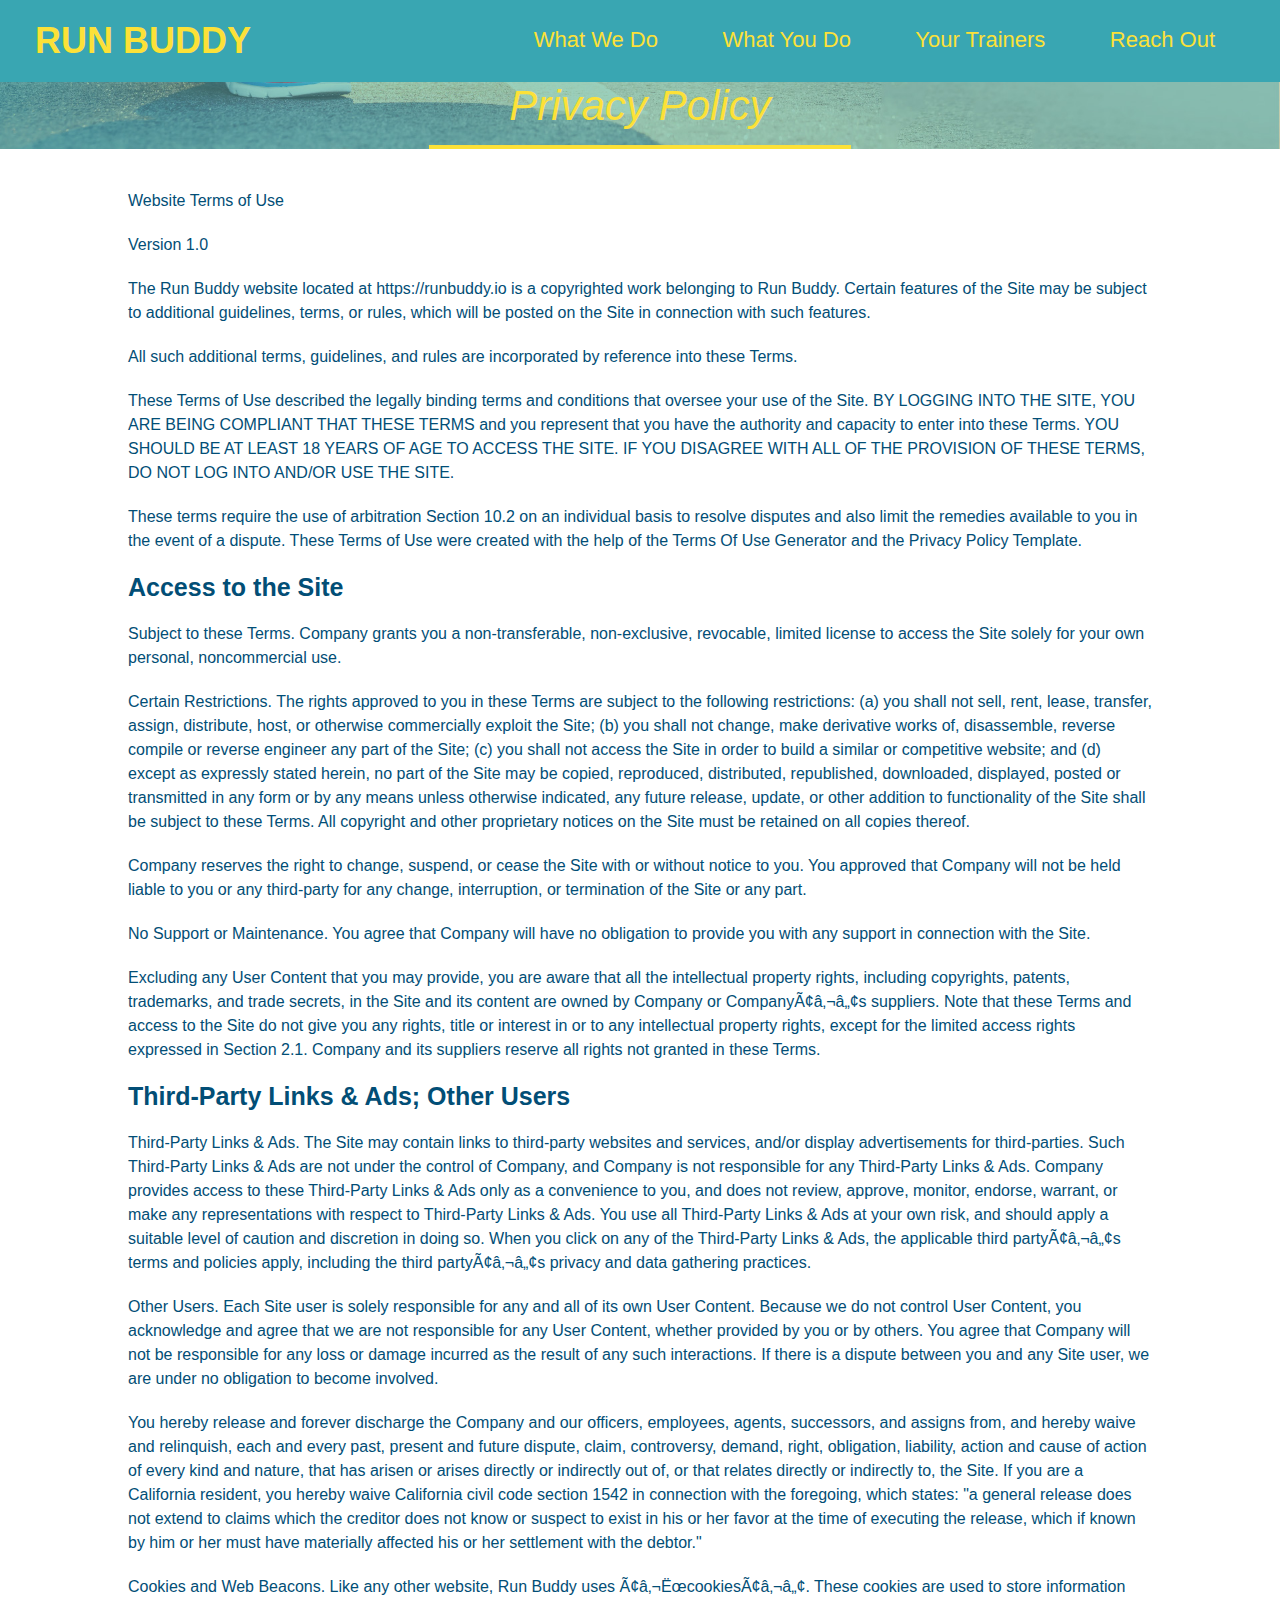
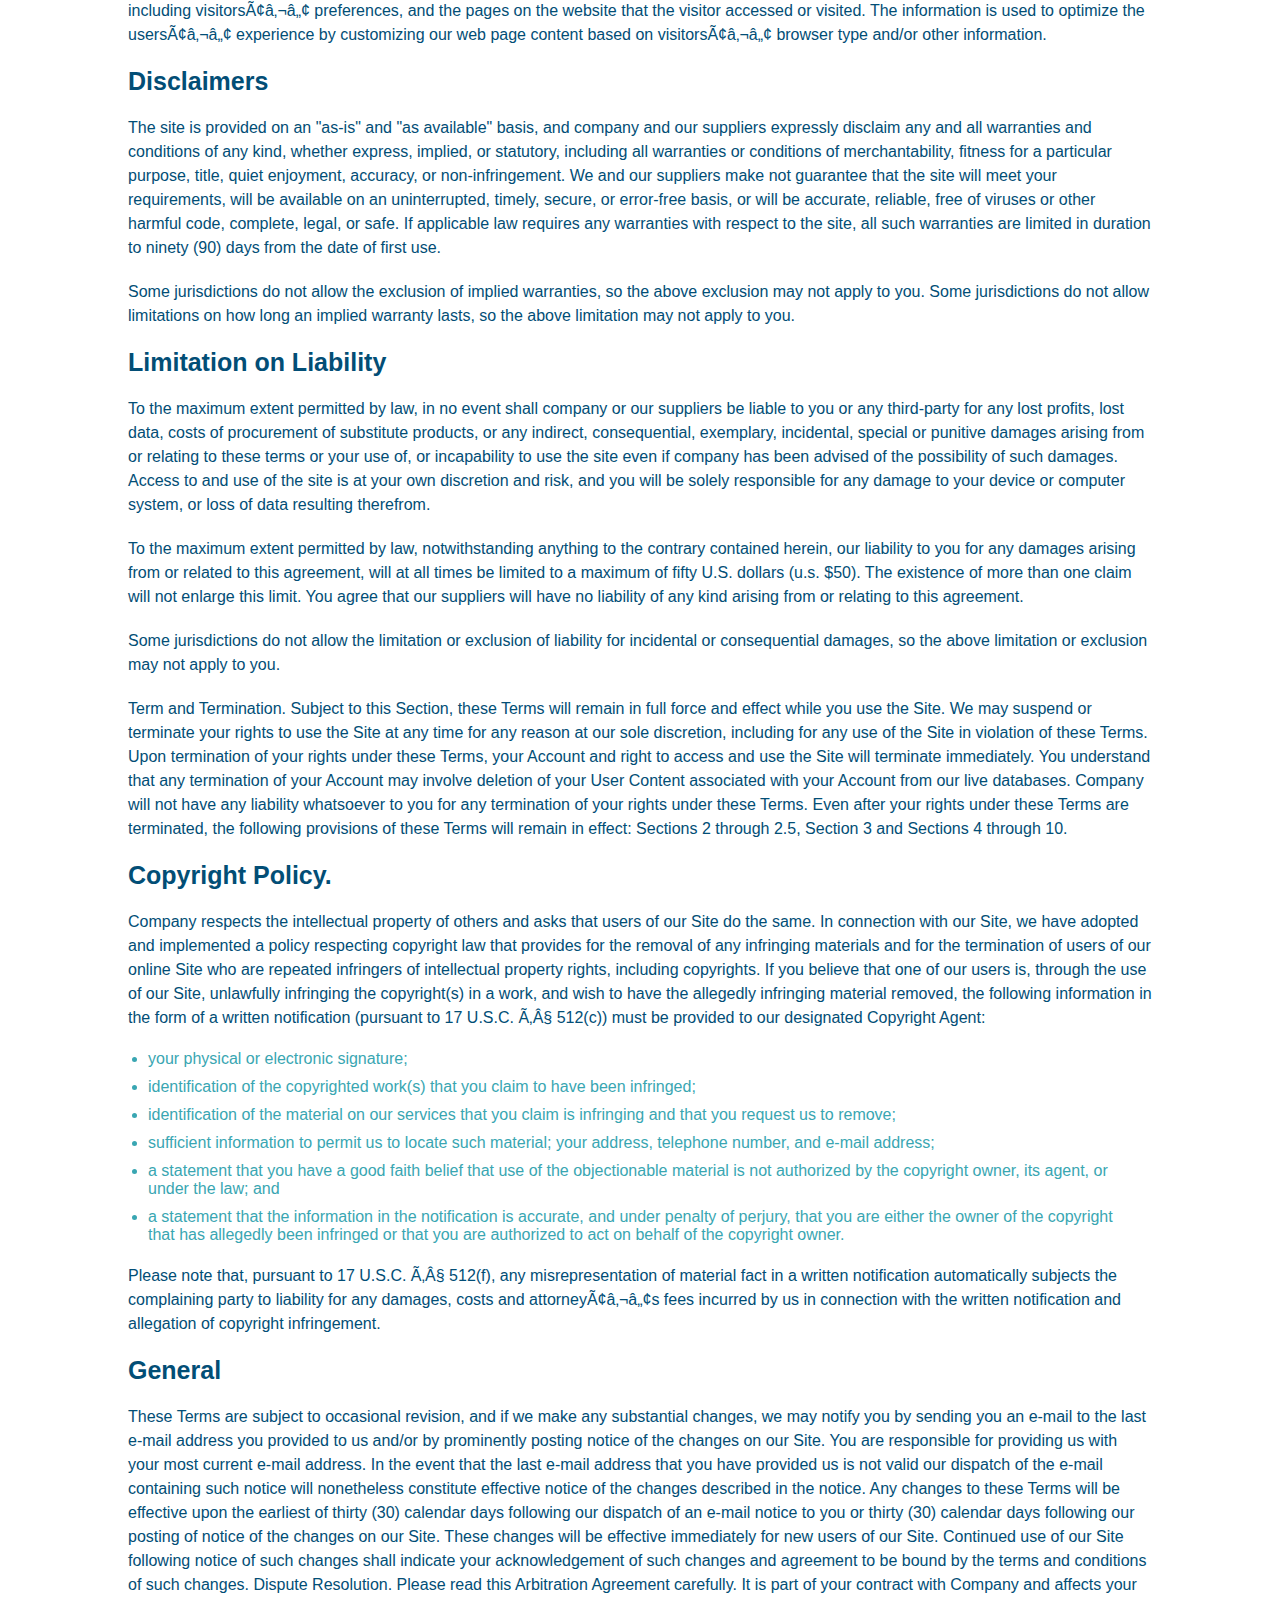
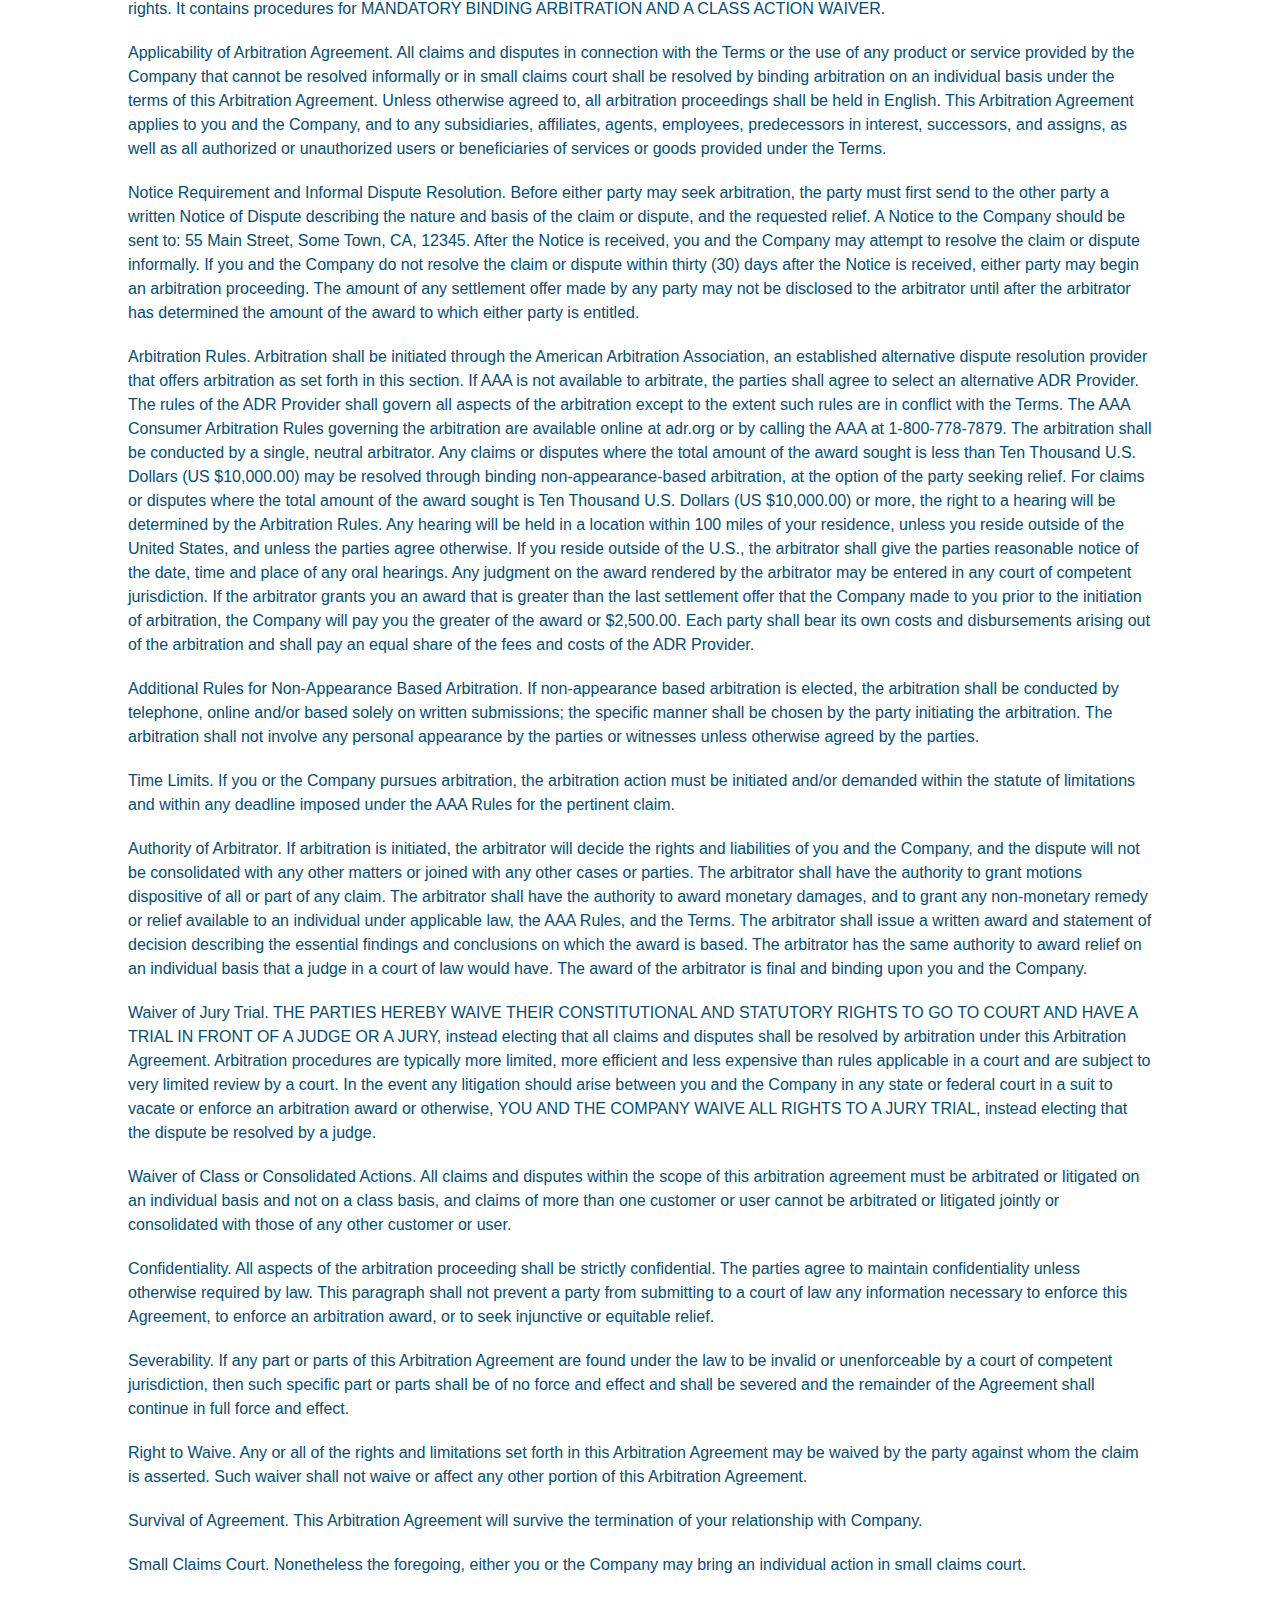
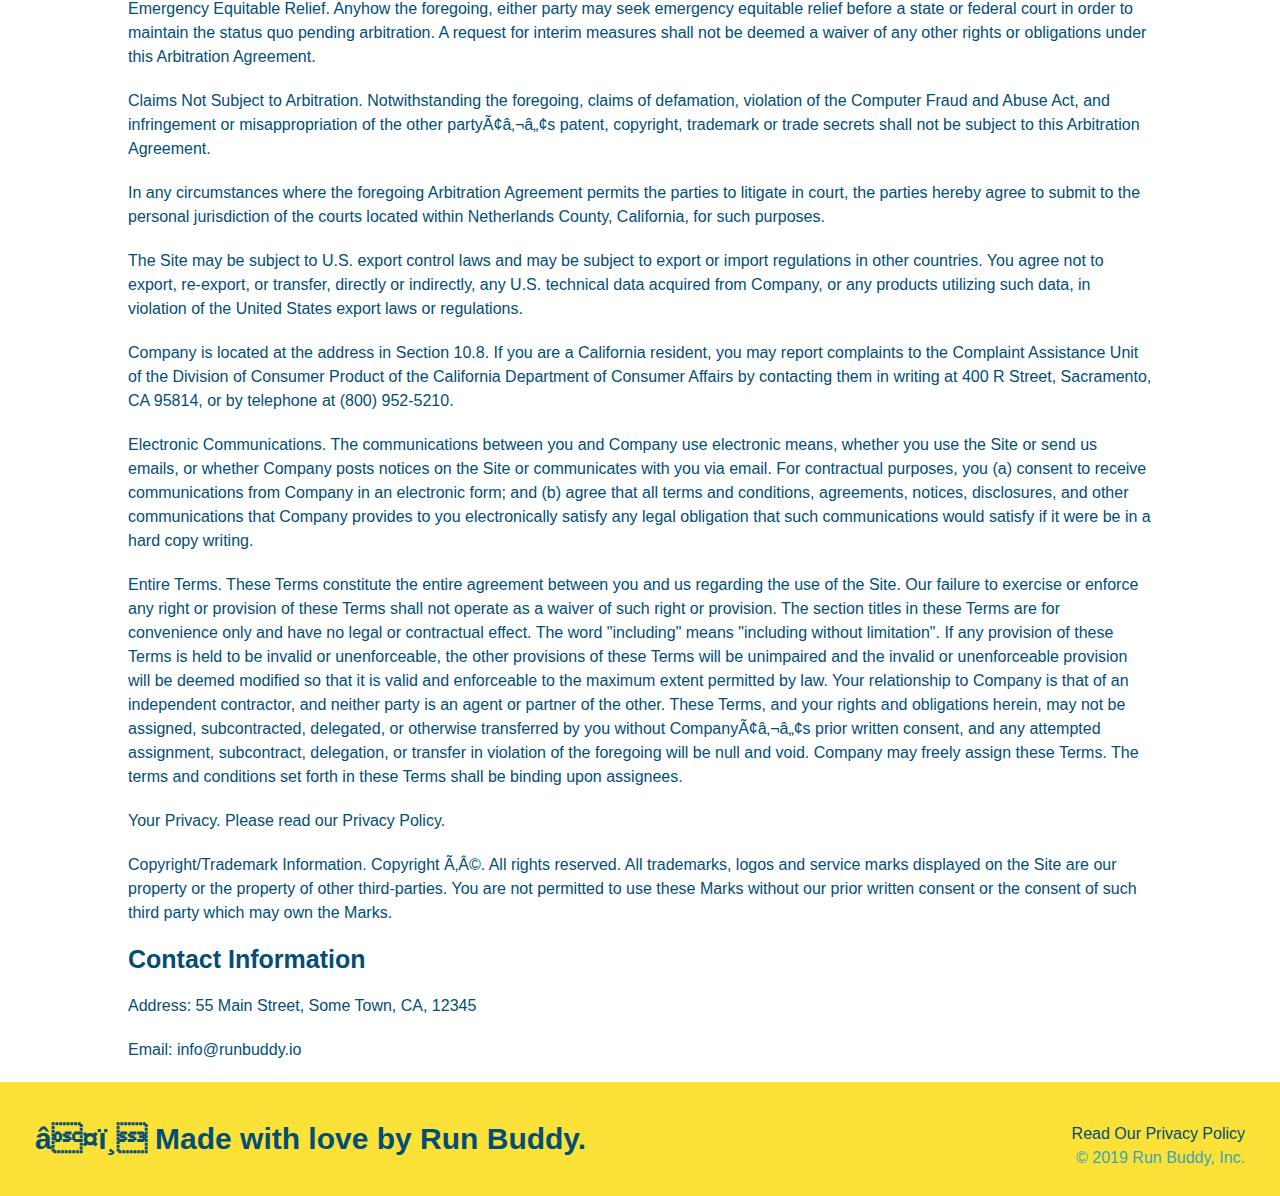
==== privacy-policy.html @ ea81e9bf "privacy policy" ====
<!DOCTYPE html>
<html lang="en">
    <head>
        <meta charset=""UTF-8" />
        <title>Privacy Policy - Run Buddy</title>
        <link rel="stylesheet" href="./assets/css/style.css" />
        <link rel="stylesheet" href="./assets/css/secondary-styles.css" />
    </head>
    
    <body>
        <header>
            <h1>
                <a href="/">RUN BUDDY</a>
            </h1>
            <nav>
                <!--Unordered list element-->
                <ul>
                    <!--List item element-->
                    <li>
                        <!--Anchor element-->
                        <a href="./index.html#what-we-do">What We Do</a>
                    </li>
                    <li>
                        <a href="./index.html#what-you-do">What You Do</a>
                    </li>
                    <li>
                        <a href="./index.html#your-trainers">Your Trainers</a>
                    </li>
                    <li>
                        <a href="./index.html#reach-out">Reach Out</a>
                    </li>
                </ul>
            </nav>
        </header>

        <section class="hero">
            <h2 class="page-title">
                Privacy Policy
            </h2>
        </section>

        <article class="secondary-content">
            
      <p>
        Website Terms of Use
      </p>

      <p>
        Version 1.0
      </p>

      <p>
        The Run Buddy website located at https://runbuddy.io is a copyrighted work belonging to Run Buddy. Certain
        features of the Site may be subject to additional guidelines, terms, or rules, which will be posted on the Site
        in connection with such features.
      </p>

      <p>
        All such additional terms, guidelines, and rules are incorporated by reference into these Terms.
      </p>

      <p>
        These Terms of Use described the legally binding terms and conditions that oversee your use of the Site. BY
        LOGGING INTO THE SITE, YOU ARE BEING COMPLIANT THAT THESE TERMS and you represent that you have the authority
        and capacity to enter into these Terms. YOU SHOULD BE AT LEAST 18 YEARS OF AGE TO ACCESS THE SITE. IF YOU
        DISAGREE WITH ALL OF THE PROVISION OF THESE TERMS, DO NOT LOG INTO AND/OR USE THE SITE.
      </p>

      <p>
        These terms require the use of arbitration Section 10.2 on an individual basis to resolve disputes and also
        limit the remedies available to you in the event of a dispute. These Terms of Use were created with the help of
        the Terms Of Use Generator and the Privacy Policy Template.
      </p>

      <h3>
        Access to the Site
      </h3>

      <p>
        Subject to these Terms. Company grants you a non-transferable, non-exclusive, revocable, limited license to
        access the Site solely for your own personal, noncommercial use.
      </p>

      <p>
        Certain Restrictions. The rights approved to you in these Terms are subject to the following restrictions: (a)
        you shall not sell, rent, lease, transfer, assign, distribute, host, or otherwise commercially exploit the Site;
        (b) you shall not change, make derivative works of, disassemble, reverse compile or reverse engineer any part of
        the Site; (c) you shall not access the Site in order to build a similar or competitive website; and (d) except
        as expressly stated herein, no part of the Site may be copied, reproduced, distributed, republished, downloaded,
        displayed, posted or transmitted in any form or by any means unless otherwise indicated, any future release,
        update, or other addition to functionality of the Site shall be subject to these Terms. All copyright and other
        proprietary notices on the Site must be retained on all copies thereof.
      </p>

      <p>
        Company reserves the right to change, suspend, or cease the Site with or without notice to you. You approved
        that Company will not be held liable to you or any third-party for any change, interruption, or termination of
        the Site or any part.
      </p>

      <p>
        No Support or Maintenance. You agree that Company will have no obligation to provide you with any support in
        connection with the Site.
      </p>

      <p>
        Excluding any User Content that you may provide, you are aware that all the intellectual property rights,
        including copyrights, patents, trademarks, and trade secrets, in the Site and its content are owned by Company
        or Companyâ€™s suppliers. Note that these Terms and access to the Site do not give you any rights, title or
        interest in or to any intellectual property rights, except for the limited access rights expressed in Section
        2.1. Company and its suppliers reserve all rights not granted in these Terms.
      </p>

      <h3>
        Third-Party Links & Ads; Other Users
      </h3>

      <p>
        Third-Party Links & Ads. The Site may contain links to third-party websites and services, and/or display
        advertisements for third-parties. Such Third-Party Links & Ads are not under the control of Company, and Company
        is not responsible for any Third-Party Links & Ads. Company provides access to these Third-Party Links & Ads
        only as a convenience to you, and does not review, approve, monitor, endorse, warrant, or make any
        representations with respect to Third-Party Links & Ads. You use all Third-Party Links & Ads at your own risk,
        and should apply a suitable level of caution and discretion in doing so. When you click on any of the
        Third-Party Links & Ads, the applicable third partyâ€™s terms and policies apply, including the third partyâ€™s
        privacy and data gathering practices.
      </p>

      <p>
        Other Users. Each Site user is solely responsible for any and all of its own User Content. Because we do not
        control User Content, you acknowledge and agree that we are not responsible for any User Content, whether
        provided by you or by others. You agree that Company will not be responsible for any loss or damage incurred as
        the result of any such interactions. If there is a dispute between you and any Site user, we are under no
        obligation to become involved.
      </p>

      <p>
        You hereby release and forever discharge the Company and our officers, employees, agents, successors, and
        assigns from, and hereby waive and relinquish, each and every past, present and future dispute, claim,
        controversy, demand, right, obligation, liability, action and cause of action of every kind and nature, that has
        arisen or arises directly or indirectly out of, or that relates directly or indirectly to, the Site. If you are
        a California resident, you hereby waive California civil code section 1542 in connection with the foregoing,
        which states: "a general release does not extend to claims which the creditor does not know or suspect to exist
        in his or her favor at the time of executing the release, which if known by him or her must have materially
        affected his or her settlement with the debtor."
      </p>

      <p>
        Cookies and Web Beacons. Like any other website, Run Buddy uses â€˜cookiesâ€™. These cookies are used to store
        information including visitorsâ€™ preferences, and the pages on the website that the visitor accessed or visited.
        The information is used to optimize the usersâ€™ experience by customizing our web page content based on visitorsâ€™
        browser type and/or other information.
      </p>

      <h3>
        Disclaimers
      </h3>

      <p>
        The site is provided on an "as-is" and "as available" basis, and company and our suppliers expressly disclaim
        any and all warranties and conditions of any kind, whether express, implied, or statutory, including all
        warranties or conditions of merchantability, fitness for a particular purpose, title, quiet enjoyment, accuracy,
        or non-infringement. We and our suppliers make not guarantee that the site will meet your requirements, will be
        available on an uninterrupted, timely, secure, or error-free basis, or will be accurate, reliable, free of
        viruses or other harmful code, complete, legal, or safe. If applicable law requires any warranties with respect
        to the site, all such warranties are limited in duration to ninety (90) days from the date of first use.
      </p>

      <p>
        Some jurisdictions do not allow the exclusion of implied warranties, so the above exclusion may not apply to
        you. Some jurisdictions do not allow limitations on how long an implied warranty lasts, so the above limitation
        may not apply to you.
      </p>

      <h3>
        Limitation on Liability
      </h3>

      <p>
        To the maximum extent permitted by law, in no event shall company or our suppliers be liable to you or any
        third-party for any lost profits, lost data, costs of procurement of substitute products, or any indirect,
        consequential, exemplary, incidental, special or punitive damages arising from or relating to these terms or
        your use of, or incapability to use the site even if company has been advised of the possibility of such
        damages. Access to and use of the site is at your own discretion and risk, and you will be solely responsible
        for any damage to your device or computer system, or loss of data resulting therefrom.
      </p>

      <p>
        To the maximum extent permitted by law, notwithstanding anything to the contrary contained herein, our liability
        to you for any damages arising from or related to this agreement, will at all times be limited to a maximum of
        fifty U.S. dollars (u.s. $50). The existence of more than one claim will not enlarge this limit. You agree that
        our suppliers will have no liability of any kind arising from or relating to this agreement.
      </p>

      <p>
        Some jurisdictions do not allow the limitation or exclusion of liability for incidental or consequential
        damages, so the above limitation or exclusion may not apply to you.
      </p>

      <p>
        Term and Termination. Subject to this Section, these Terms will remain in full force and effect while you use
        the Site. We may suspend or terminate your rights to use the Site at any time for any reason at our sole
        discretion, including for any use of the Site in violation of these Terms. Upon termination of your rights under
        these Terms, your Account and right to access and use the Site will terminate immediately. You understand that
        any termination of your Account may involve deletion of your User Content associated with your Account from our
        live databases. Company will not have any liability whatsoever to you for any termination of your rights under
        these Terms. Even after your rights under these Terms are terminated, the following provisions of these Terms
        will remain in effect: Sections 2 through 2.5, Section 3 and Sections 4 through 10.
      </p>

      <h3>
        Copyright Policy.
      </h3>

      <p>
        Company respects the intellectual property of others and asks that users of our Site do the same. In connection
        with our Site, we have adopted and implemented a policy respecting copyright law that provides for the removal
        of any infringing materials and for the termination of users of our online Site who are repeated infringers of
        intellectual property rights, including copyrights. If you believe that one of our users is, through the use of
        our Site, unlawfully infringing the copyright(s) in a work, and wish to have the allegedly infringing material
        removed, the following information in the form of a written notification (pursuant to 17 U.S.C. Â§ 512(c)) must
        be provided to our designated Copyright Agent:
      </p>

      <ul>
        <li>
          your physical or electronic signature;
        </li>
        <li>
          identification of the copyrighted work(s) that you claim to have been infringed;
        </li>
        <li>
          identification of the material on our services that you claim is infringing and that you request us to remove;
        </li>
        <li>
          sufficient information to permit us to locate such material; your address, telephone number, and e-mail
          address;
        </li>
        <li>
          a statement that you have a good faith belief that use of the objectionable material is not authorized by the
          copyright owner, its agent, or under the law; and
        </li>
        <li>
          a statement that the information in the notification is accurate, and under penalty of perjury, that you are
          either the owner of the copyright that has allegedly been infringed or that you are authorized to act on
          behalf of the copyright owner.
        </li>
      </ul>

      <p>
        Please note that, pursuant to 17 U.S.C. Â§ 512(f), any misrepresentation of material fact in a written
        notification automatically subjects the complaining party to liability for any damages, costs and attorneyâ€™s
        fees incurred by us in connection with the written notification and allegation of copyright infringement.
      </p>

      <h3>
        General
      </h3>

      <p>
        These Terms are subject to occasional revision, and if we make any substantial changes, we may notify you by
        sending you an e-mail to the last e-mail address you provided to us and/or by prominently posting notice of the
        changes on our Site. You are responsible for providing us with your most current e-mail address. In the event
        that the last e-mail address that you have provided us is not valid our dispatch of the e-mail containing such
        notice will nonetheless constitute effective notice of the changes described in the notice. Any changes to these
        Terms will be effective upon the earliest of thirty (30) calendar days following our dispatch of an e-mail
        notice to you or thirty (30) calendar days following our posting of notice of the changes on our Site. These
        changes will be effective immediately for new users of our Site. Continued use of our Site following notice of
        such changes shall indicate your acknowledgement of such changes and agreement to be bound by the terms and
        conditions of such changes. Dispute Resolution. Please read this Arbitration Agreement carefully. It is part of
        your contract with Company and affects your rights. It contains procedures for MANDATORY BINDING ARBITRATION AND
        A CLASS ACTION WAIVER.
      </p>

      <p>
        Applicability of Arbitration Agreement. All claims and disputes in connection with the Terms or the use of any
        product or service provided by the Company that cannot be resolved informally or in small claims court shall be
        resolved by binding arbitration on an individual basis under the terms of this Arbitration Agreement. Unless
        otherwise agreed to, all arbitration proceedings shall be held in English. This Arbitration Agreement applies to
        you and the Company, and to any subsidiaries, affiliates, agents, employees, predecessors in interest,
        successors, and assigns, as well as all authorized or unauthorized users or beneficiaries of services or goods
        provided under the Terms.
      </p>

      <p>
        Notice Requirement and Informal Dispute Resolution. Before either party may seek arbitration, the party must
        first send to the other party a written Notice of Dispute describing the nature and basis of the claim or
        dispute, and the requested relief. A Notice to the Company should be sent to: 55 Main Street, Some Town, CA,
        12345. After the Notice is received, you and the Company may attempt to resolve the claim or dispute informally.
        If you and the Company do not resolve the claim or dispute within thirty (30) days after the Notice is received,
        either party may begin an arbitration proceeding. The amount of any settlement offer made by any party may not
        be disclosed to the arbitrator until after the arbitrator has determined the amount of the award to which either
        party is entitled.
      </p>

      <p>
        Arbitration Rules. Arbitration shall be initiated through the American Arbitration Association, an established
        alternative dispute resolution provider that offers arbitration as set forth in this section. If AAA is not
        available to arbitrate, the parties shall agree to select an alternative ADR Provider. The rules of the ADR
        Provider shall govern all aspects of the arbitration except to the extent such rules are in conflict with the
        Terms. The AAA Consumer Arbitration Rules governing the arbitration are available online at adr.org or by
        calling the AAA at 1-800-778-7879. The arbitration shall be conducted by a single, neutral arbitrator. Any
        claims or disputes where the total amount of the award sought is less than Ten Thousand U.S. Dollars (US
        $10,000.00) may be resolved through binding non-appearance-based arbitration, at the option of the party seeking
        relief. For claims or disputes where the total amount of the award sought is Ten Thousand U.S. Dollars (US
        $10,000.00) or more, the right to a hearing will be determined by the Arbitration Rules. Any hearing will be
        held in a location within 100 miles of your residence, unless you reside outside of the United States, and
        unless the parties agree otherwise. If you reside outside of the U.S., the arbitrator shall give the parties
        reasonable notice of the date, time and place of any oral hearings. Any judgment on the award rendered by the
        arbitrator may be entered in any court of competent jurisdiction. If the arbitrator grants you an award that is
        greater than the last settlement offer that the Company made to you prior to the initiation of arbitration, the
        Company will pay you the greater of the award or $2,500.00. Each party shall bear its own costs and
        disbursements arising out of the arbitration and shall pay an equal share of the fees and costs of the ADR
        Provider.
      </p>

      <p>
        Additional Rules for Non-Appearance Based Arbitration. If non-appearance based arbitration is elected, the
        arbitration shall be conducted by telephone, online and/or based solely on written submissions; the specific
        manner shall be chosen by the party initiating the arbitration. The arbitration shall not involve any personal
        appearance by the parties or witnesses unless otherwise agreed by the parties.
      </p>

      <p>
        Time Limits. If you or the Company pursues arbitration, the arbitration action must be initiated and/or demanded
        within the statute of limitations and within any deadline imposed under the AAA Rules for the pertinent claim.
      </p>

      <p>
        Authority of Arbitrator. If arbitration is initiated, the arbitrator will decide the rights and liabilities of
        you and the Company, and the dispute will not be consolidated with any other matters or joined with any other
        cases or parties. The arbitrator shall have the authority to grant motions dispositive of all or part of any
        claim. The arbitrator shall have the authority to award monetary damages, and to grant any non-monetary remedy
        or relief available to an individual under applicable law, the AAA Rules, and the Terms. The arbitrator shall
        issue a written award and statement of decision describing the essential findings and conclusions on which the
        award is based. The arbitrator has the same authority to award relief on an individual basis that a judge in a
        court of law would have. The award of the arbitrator is final and binding upon you and the Company.
      </p>

      <p>
        Waiver of Jury Trial. THE PARTIES HEREBY WAIVE THEIR CONSTITUTIONAL AND STATUTORY RIGHTS TO GO TO COURT AND HAVE
        A TRIAL IN FRONT OF A JUDGE OR A JURY, instead electing that all claims and disputes shall be resolved by
        arbitration under this Arbitration Agreement. Arbitration procedures are typically more limited, more efficient
        and less expensive than rules applicable in a court and are subject to very limited review by a court. In the
        event any litigation should arise between you and the Company in any state or federal court in a suit to vacate
        or enforce an arbitration award or otherwise, YOU AND THE COMPANY WAIVE ALL RIGHTS TO A JURY TRIAL, instead
        electing that the dispute be resolved by a judge.
      </p>

      <p>
        Waiver of Class or Consolidated Actions. All claims and disputes within the scope of this arbitration agreement
        must be arbitrated or litigated on an individual basis and not on a class basis, and claims of more than one
        customer or user cannot be arbitrated or litigated jointly or consolidated with those of any other customer or
        user.
      </p>

      <p>
        Confidentiality. All aspects of the arbitration proceeding shall be strictly confidential. The parties agree to
        maintain confidentiality unless otherwise required by law. This paragraph shall not prevent a party from
        submitting to a court of law any information necessary to enforce this Agreement, to enforce an arbitration
        award, or to seek injunctive or equitable relief.
      </p>

      <p>
        Severability. If any part or parts of this Arbitration Agreement are found under the law to be invalid or
        unenforceable by a court of competent jurisdiction, then such specific part or parts shall be of no force and
        effect and shall be severed and the remainder of the Agreement shall continue in full force and effect.
      </p>

      <p>
        Right to Waive. Any or all of the rights and limitations set forth in this Arbitration Agreement may be waived
        by the party against whom the claim is asserted. Such waiver shall not waive or affect any other portion of this
        Arbitration Agreement.
      </p>

      <p>
        Survival of Agreement. This Arbitration Agreement will survive the termination of your relationship with
        Company.
      </p>

      <p>
        Small Claims Court. Nonetheless the foregoing, either you or the Company may bring an individual action in small
        claims court.
      </p>

      <p>
        Emergency Equitable Relief. Anyhow the foregoing, either party may seek emergency equitable relief before a
        state or federal court in order to maintain the status quo pending arbitration. A request for interim measures
        shall not be deemed a waiver of any other rights or obligations under this Arbitration Agreement.
      </p>

      <p>
        Claims Not Subject to Arbitration. Notwithstanding the foregoing, claims of defamation, violation of the
        Computer Fraud and Abuse Act, and infringement or misappropriation of the other partyâ€™s patent, copyright,
        trademark or trade secrets shall not be subject to this Arbitration Agreement.
      </p>

      <p>
        In any circumstances where the foregoing Arbitration Agreement permits the parties to litigate in court, the
        parties hereby agree to submit to the personal jurisdiction of the courts located within Netherlands County,
        California, for such purposes.
      </p>

      <p>
        The Site may be subject to U.S. export control laws and may be subject to export or import regulations in other
        countries. You agree not to export, re-export, or transfer, directly or indirectly, any U.S. technical data
        acquired from Company, or any products utilizing such data, in violation of the United States export laws or
        regulations.
      </p>

      <p>
        Company is located at the address in Section 10.8. If you are a California resident, you may report complaints
        to the Complaint Assistance Unit of the Division of Consumer Product of the California Department of Consumer
        Affairs by contacting them in writing at 400 R Street, Sacramento, CA 95814, or by telephone at (800) 952-5210.
      </p>

      <p>
        Electronic Communications. The communications between you and Company use electronic means, whether you use the
        Site or send us emails, or whether Company posts notices on the Site or communicates with you via email. For
        contractual purposes, you (a) consent to receive communications from Company in an electronic form; and (b)
        agree that all terms and conditions, agreements, notices, disclosures, and other communications that Company
        provides to you electronically satisfy any legal obligation that such communications would satisfy if it were be
        in a hard copy writing.
      </p>

      <p>
        Entire Terms. These Terms constitute the entire agreement between you and us regarding the use of the Site. Our
        failure to exercise or enforce any right or provision of these Terms shall not operate as a waiver of such right
        or provision. The section titles in these Terms are for convenience only and have no legal or contractual
        effect. The word "including" means "including without limitation". If any provision of these Terms is held to be
        invalid or unenforceable, the other provisions of these Terms will be unimpaired and the invalid or
        unenforceable provision will be deemed modified so that it is valid and enforceable to the maximum extent
        permitted by law. Your relationship to Company is that of an independent contractor, and neither party is an
        agent or partner of the other. These Terms, and your rights and obligations herein, may not be assigned,
        subcontracted, delegated, or otherwise transferred by you without Companyâ€™s prior written consent, and any
        attempted assignment, subcontract, delegation, or transfer in violation of the foregoing will be null and void.
        Company may freely assign these Terms. The terms and conditions set forth in these Terms shall be binding upon
        assignees.
      </p>

      <p>
        Your Privacy. Please read our Privacy Policy.
      </p>

      <p>
        Copyright/Trademark Information. Copyright Â©. All rights reserved. All trademarks, logos and service marks
        displayed on the Site are our property or the property of other third-parties. You are not permitted to use
        these Marks without our prior written consent or the consent of such third party which may own the Marks.
      </p>

      <h3>
        Contact Information
      </h3>

      <p>
        Address: 55 Main Street, Some Town, CA, 12345
      </p>

      <p>
        Email: info@runbuddy.io
      </p>
        </article>


        <footer>
            <h2>❤️ Made with love by Run Buddy.</h2>
            <div>
                <a>Read Our Privacy Policy</a><br />
                &copy; 2019 Run Buddy, Inc.
            </div>
        </footer>
    </body>
</html>
---- assets/css/style.css ----
* {
    margin: 0;
    padding: 0;
    box-sizing: border-box;
}

header {
    padding: 20px 35px;
    background-color: #39a6b2;
}

header h1 {
    font-weight: bold;
    font-size: 36px;
    color: #fce138;
    margin: 0;
    display: inline;
}

header a {
    text-decoration: none;
    color: #fce138;
}

header nav {
    float: right;
    margin: 7px 0;
}

header nav ul li {
    display: inline;
}

header nav ul li a {
    margin: 0 30px;
    font-weight: lighter;
    font-size: 22px;
}

body {
    font-family: Helvetica, Arial, sans-serif;
    color: #39a6b2;
}

footer {
    background: #fce138;
    width: 100%;
    padding: 40px 35px;
}

footer h2 {
    display: inline;
    color: #024e76;
    font-size: 30px;
    margin: 0;
}

footer div {
    float: right;
    line-height: 1.5;
    text-align: right;
}

footer a {
    color: #024e76;
}

.hero {
    background-image: url("../images/hero-bg.jpg");
    height: 600px;
    background-size: cover;
    background-position: center;
    position: relative
}

.hero-form {
    border: 3px solid #024e76;
    background-color: #fce138;
    padding: 20px;
    width: 500px;
    color: #024e76;
    position: absolute;
    bottom: 120px;
    right: 140px;
}

.hero-form h3 {
    font-size: 24px;
    margin: 0;
}

.hero-form p {
    margin: 5px 0 15px 0;
}

.form-input {
    border: 1px solid #024e76
    display: block;
    padding: 7px 15px;
    font-size: 16px;
    color: #024e76;
    width: 100%;
    margin-bottom: 15px;
}

.hero-form label {
    margin: 0 5px; 
}

.hero-form button {
    color: #fce138;
    background-color: #024e76;
    border: none;
    padding: 10px 20px;
    font-size: 16px;
}

.intro {
    text-align: center;
}

.intro p {
    line-height: 1.7;
    color: #39a6b2;
    width: 80%;
    font-size: 20px;
    margin: 0 auto;
}

.steps {
    text-align: center;
    background: #fce138
}

.section-title {
    font-size: 55px;
    color: #024e76;
    margin-bottom: 35px;
    padding: 0 100px 20px 100px;
    display: inline-block;
    border-bottom: 3px solid;
}

.primary-border {
    border-color: #fce138
}

.secondary-border {
    border-color: #39a6b2
}

.steps div {
    margin-bottom: 80px;
}

.steps img {
    width: 15%;
    margin: 10px 0;
}

.steps h3 {
    color: #024e76;
    font-size: 46px;
    margin-top: 10px;
}

.steps p {
    color: #39a6b2
    font-size:"23px"
}

.steps span {
    font-size: 38px;
}

.trainers {
    text-align: center;
}

.trainer {
    width: 900px;
    margin: 0 auto 30px auto;
    background: #024e76;
    color: #fce138;
    overflow: auto;
}

.trainer img {
    width: 35%;
    float: left;
}

.trainer-bio {
    padding: 35px;
    float: left;
    width: 65%;
}

.text-left {
    text-align: left;
}

.text-right {
    text-align: right;
}

.trainer-bio h3 {
    font-size: 32px;
    margin-bottom: 8px;
}

.trainer-bio h4 {
    font-weight: lighter;
    font-size: 26px;
    margin-bottom: 25px;
}

.trainer-bio p {
    font-size: 17px;
    line-height: 1.3;
}

.contact {
    text-align: center;
    background: #024e76;
}

.contact h2 {
    color: #fce138;
}

.contact-info iframe {
    width: 400px;
    height: 400px;
}

.contact-info div {
    width: 410px;
    display: inline-block;
    vertical-align: top;
    text-align: left;
    margin: 30px 0 0 60px;
    color: white;
}
---- assets/css/secondary-styles.css ----
.hero {
    background-position: bottom;
    height: auto;
    text-align: center;
    margin-bottom: 40px;
}

.page-title {
    color: #fce138;
    display: inline-block;
    border-bottom: 4px solid #fce138;
    padding: 0 80px 15px 80px;
    font-weight: normal;
    font-size: 42px;
    font-style: italic;
}

.secondary-content {
    width: 80%;
    margin: auto;
    color: #024e76;
}

.secondary-content h3 {
    font-size: 25px;
    margin: 20px 0 20px 0

}

.secondary-content p {
    font-size: 16px;
    line-height: 1.5;
    margin: 20px 0 20px 0;
}

.secondary-content ul {
    margin: 15px 20px 15px 20px;
}

.secondary-content li {
    color: #39a6b2;
    margin: 10px 0 10px 0;
}
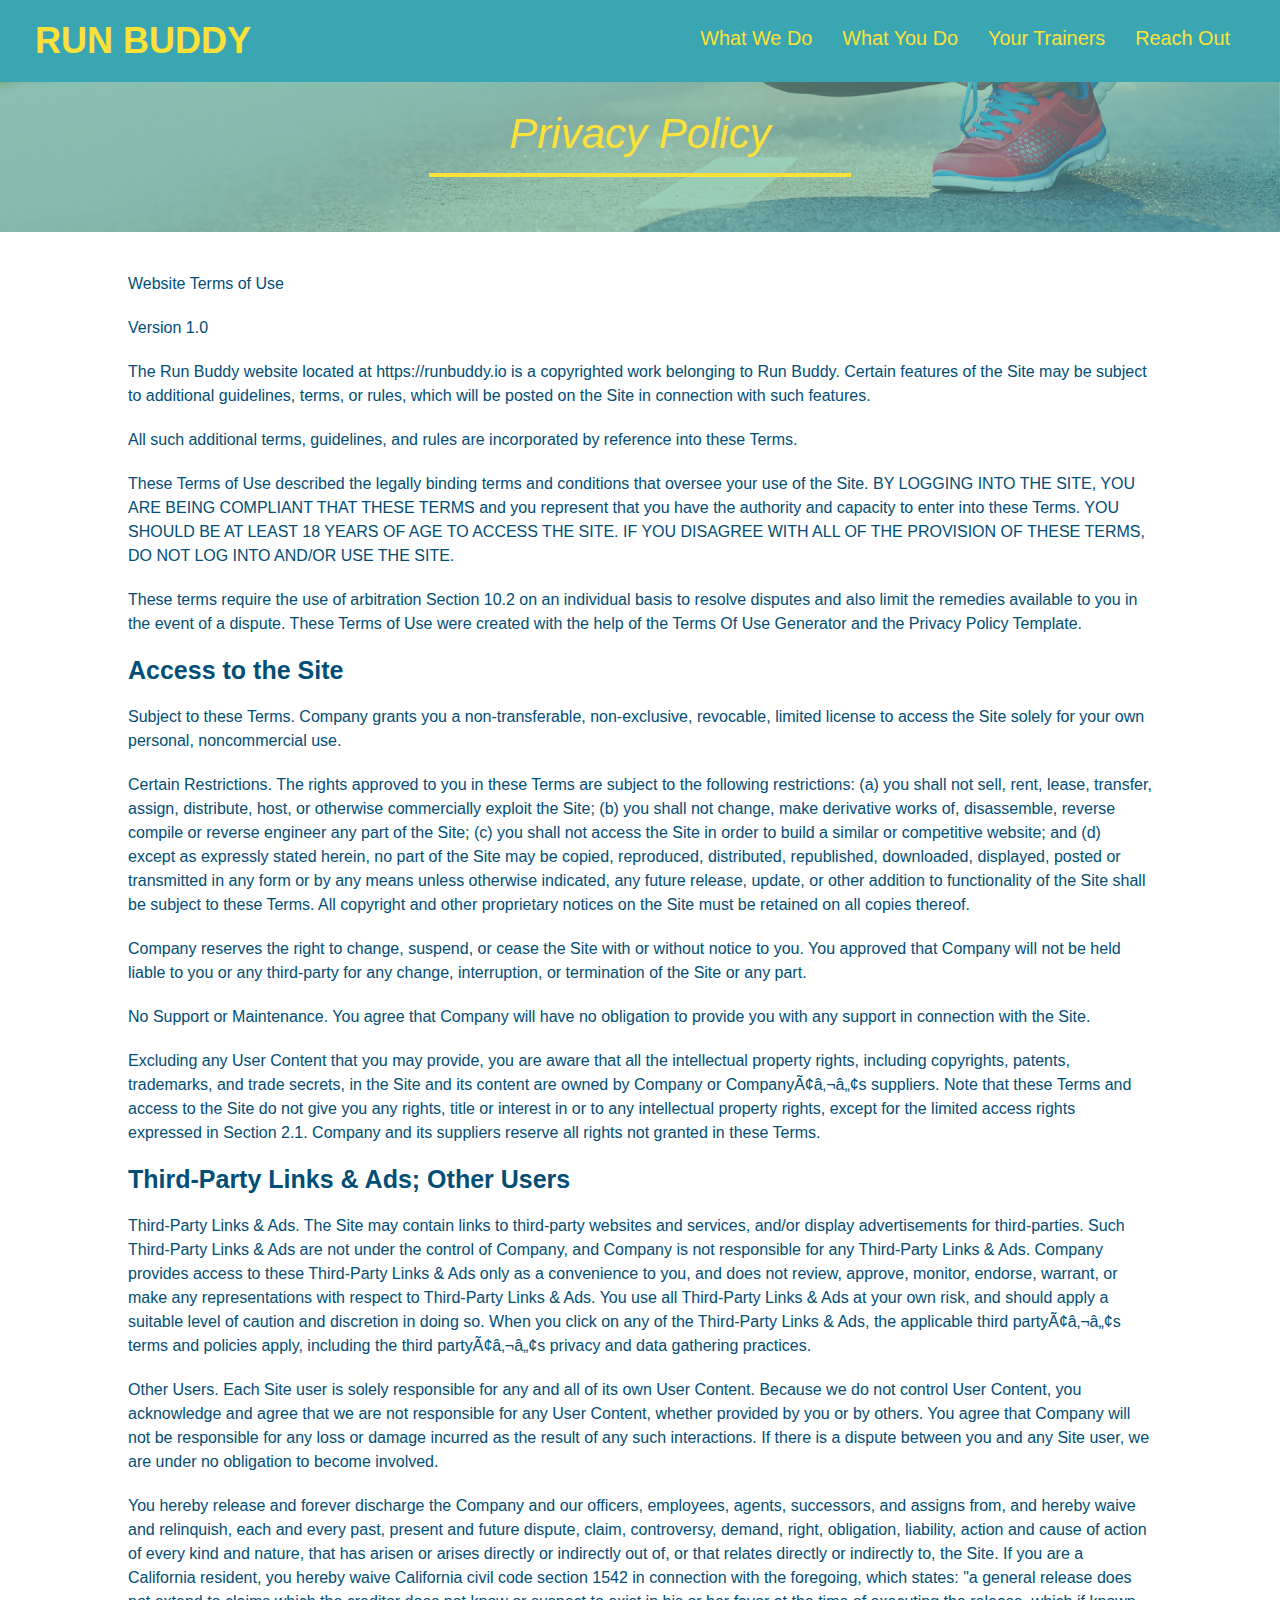
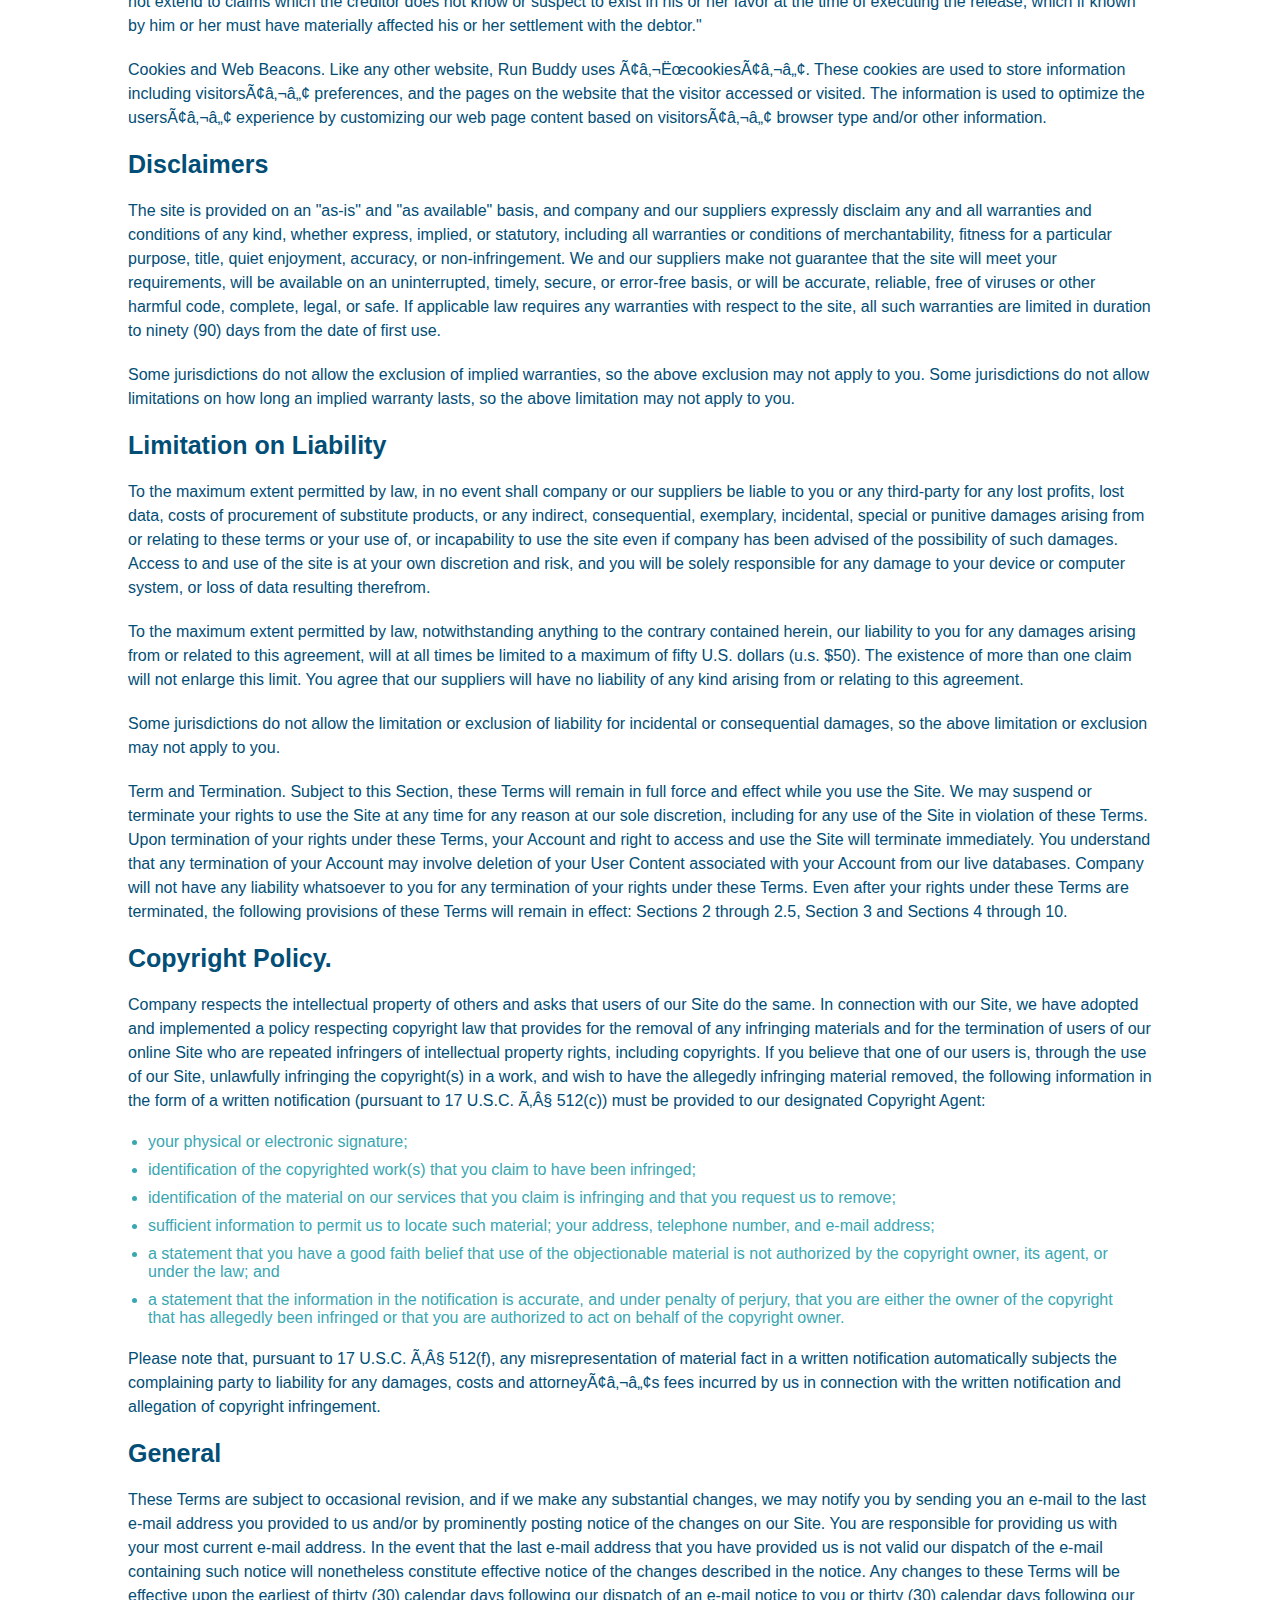
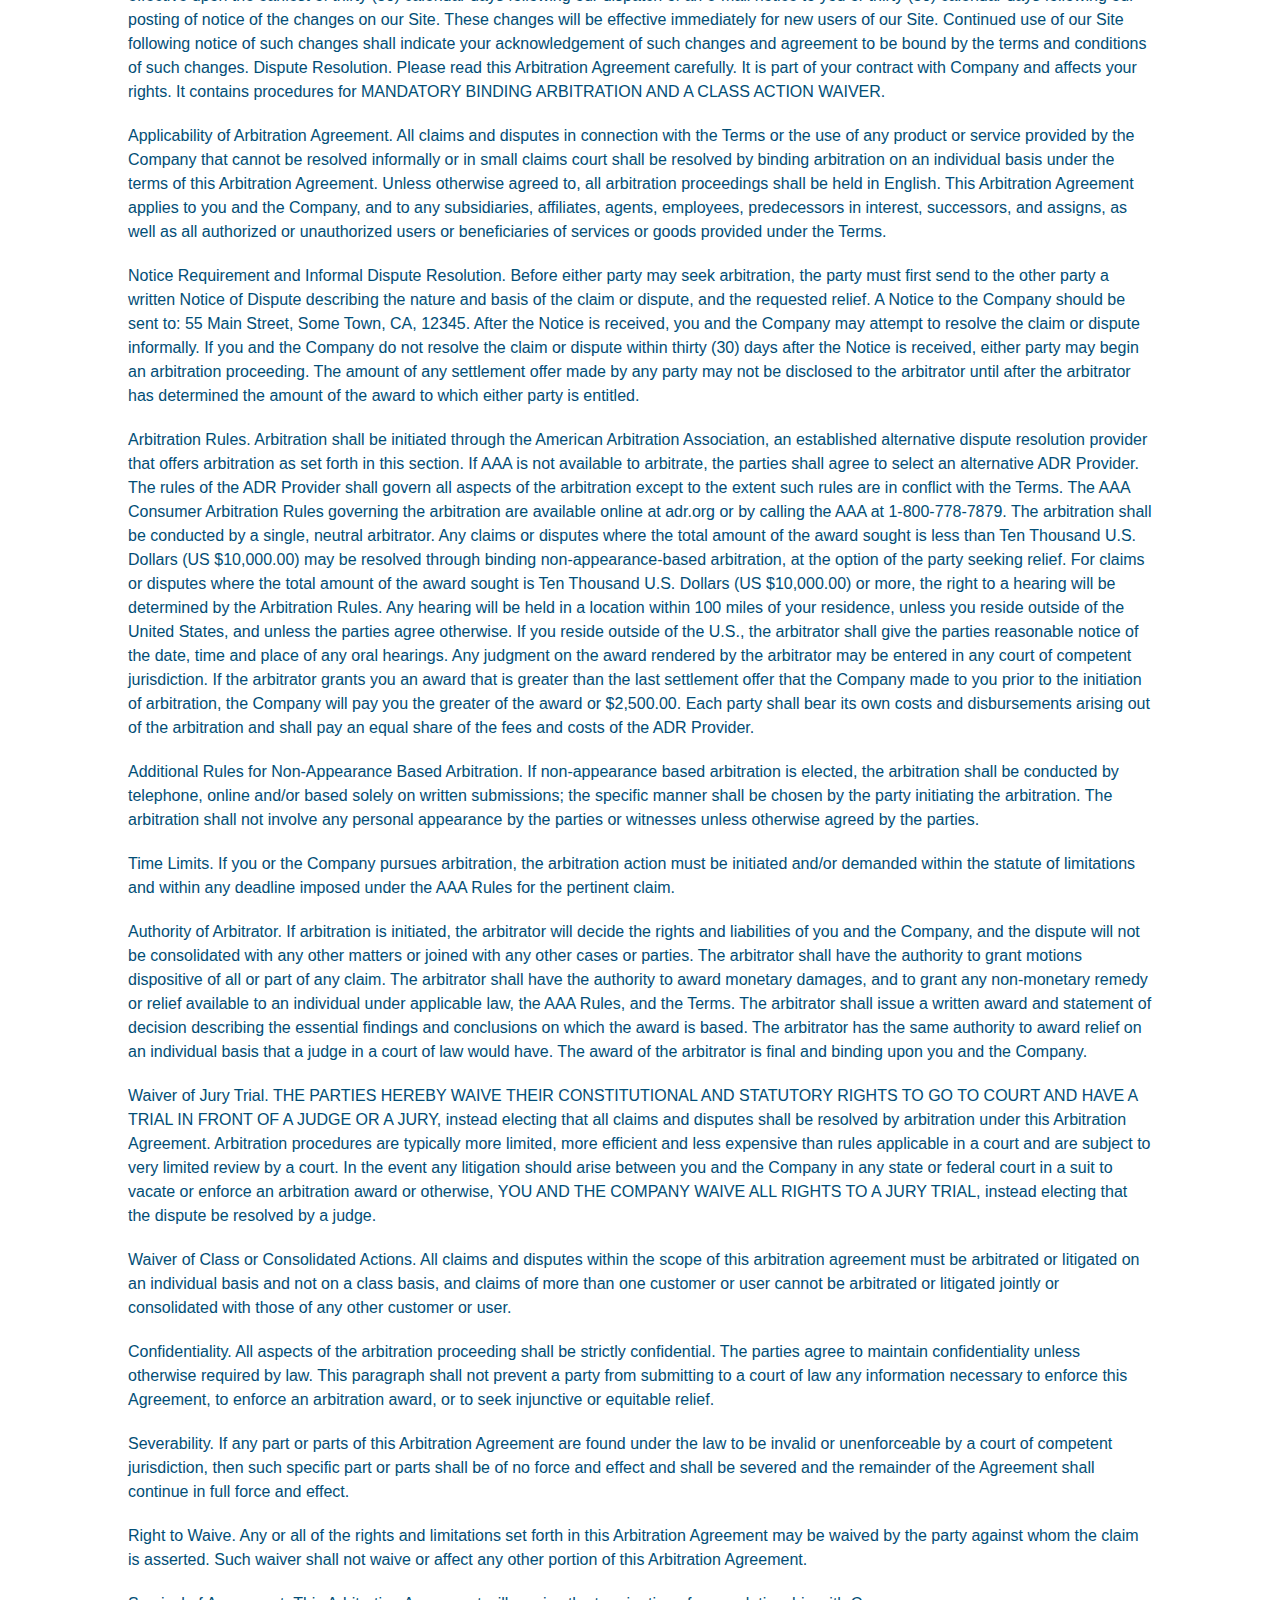
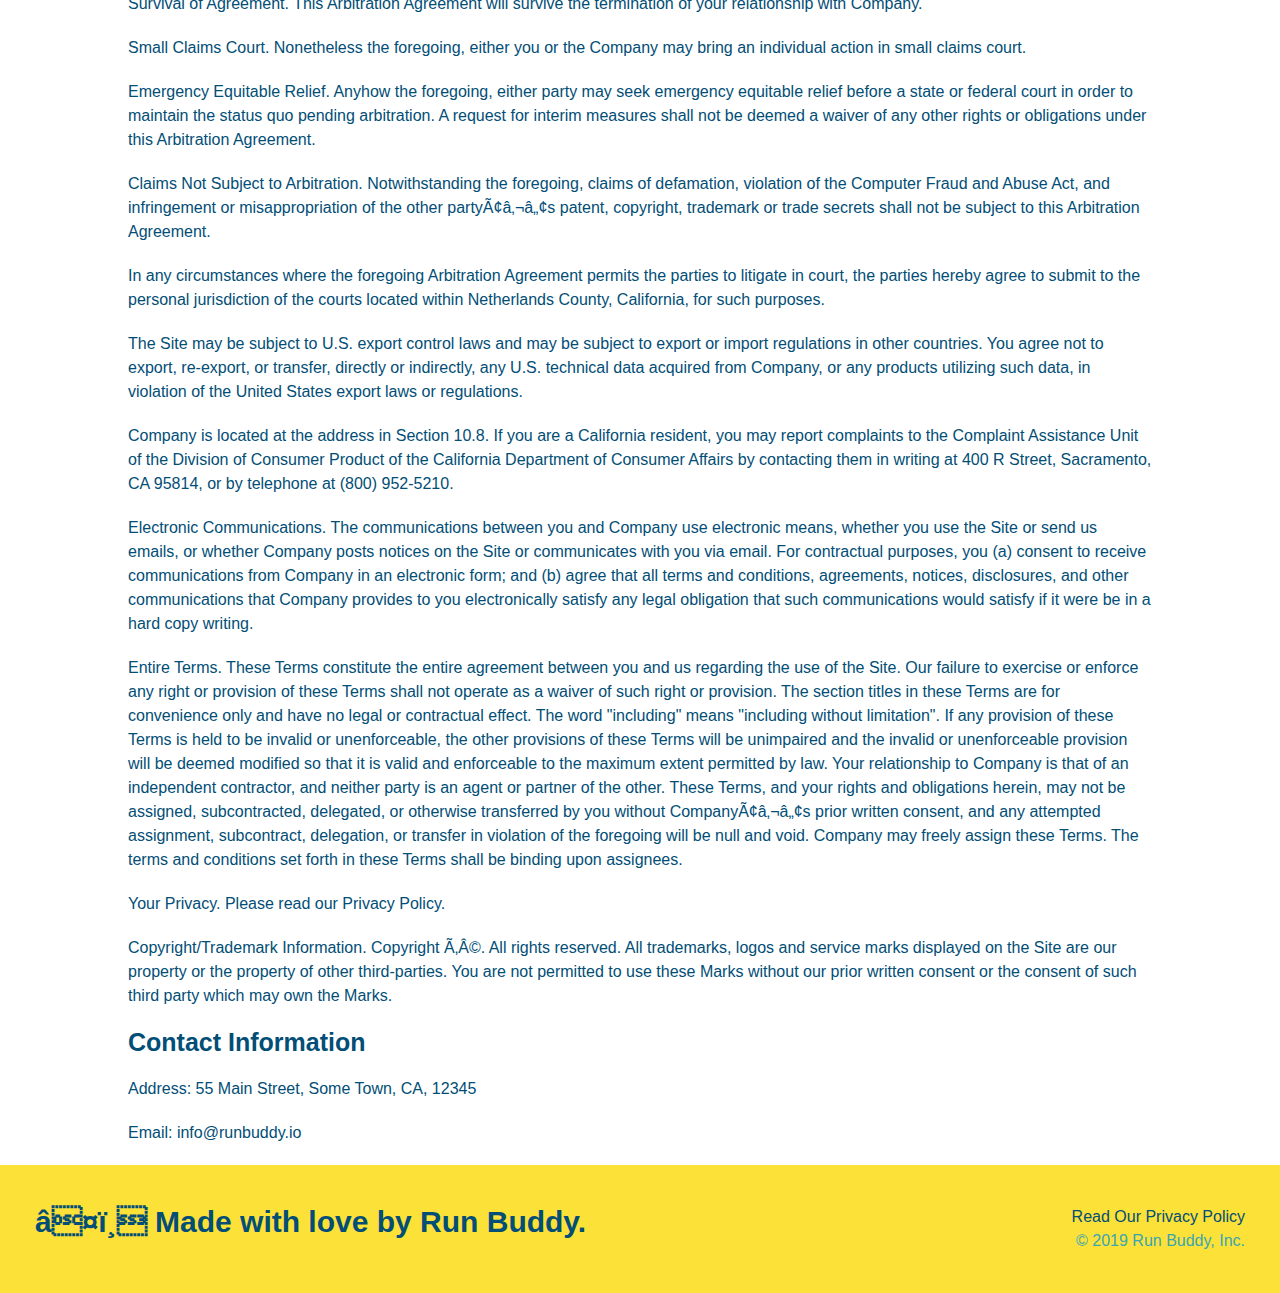
==== commit f29186e7: "beginning media queries" ====
--- a/privacy-policy.html
+++ b/privacy-policy.html
@@ -2,6 +2,7 @@
 <html lang="en">
     <head>
         <meta charset=""UTF-8" />
+        <meta name="viewport" content="width=device-width initial-scale=1.0" />
         <title>Privacy Policy - Run Buddy</title>
         <link rel="stylesheet" href="./assets/css/style.css" />
         <link rel="stylesheet" href="./assets/css/secondary-styles.css" />
--- a/assets/css/style.css
+++ b/assets/css/style.css
@@ -7,6 +7,9 @@
 header {
     padding: 20px 35px;
     background-color: #39a6b2;
+    display: flex;
+    justify-content: space-between;
+    flex-wrap: wrap;
 }
 
 header h1 {
@@ -14,7 +17,6 @@
     font-size: 36px;
     color: #fce138;
     margin: 0;
-    display: inline;
 }
 
 header a {
@@ -23,18 +25,21 @@
 }
 
 header nav {
-    float: right;
     margin: 7px 0;
 }
 
-header nav ul li {
-    display: inline;
+header nav ul {
+    display: flex;
+    flex-wrap: wrap;
+    justify-content: space-between;
+    align-items: center;
+    list-style: none;
 }
 
 header nav ul li a {
-    margin: 0 30px;
+    padding: 10px 15px;
     font-weight: lighter;
-    font-size: 22px;
+    font-size: 1.55vw;
 }
 
 body {
@@ -46,17 +51,18 @@
     background: #fce138;
     width: 100%;
     padding: 40px 35px;
+    display: flex;
+    justify-content: space-between;
+    flex-wrap: wrap;
 }
 
 footer h2 {
-    display: inline;
     color: #024e76;
     font-size: 30px;
     margin: 0;
 }
 
 footer div {
-    float: right;
     line-height: 1.5;
     text-align: right;
 }
@@ -67,21 +73,36 @@
 
 .hero {
     background-image: url("../images/hero-bg.jpg");
-    height: 600px;
     background-size: cover;
     background-position: center;
-    position: relative
+    display: flex;
+    justify-content: center;
+    flex-wrap: wrap;
+    align-items: flex-start;
+}
+
+.hero-cta {
+    width: 35%;
+    text-align: right;
+    margin: 3.5%;
+    color: #fff;
+    font-size: 18px;
+    line-height: 1.2;
+}
+
+.hero-cta h2 {
+    font-style: italic;
+    font-size: 55px;
+    color: #fce138;
 }
 
 .hero-form {
     border: 3px solid #024e76;
     background-color: #fce138;
     padding: 20px;
-    width: 500px;
-    color: #024e76;
-    position: absolute;
-    bottom: 120px;
-    right: 140px;
+    color: #024e76;
+    width: 40%;
+    margin: 3.5%;
 }
 
 .hero-form h3 {
@@ -113,10 +134,6 @@
     border: none;
     padding: 10px 20px;
     font-size: 16px;
-}
-
-.intro {
-    text-align: center;
 }
 
 .intro p {
@@ -125,20 +142,21 @@
     width: 80%;
     font-size: 20px;
     margin: 0 auto;
+    text-align: center;
 }
 
 .steps {
+    background: #fce138
+}
+
+.section-title {
+    font-size: 48px;
+    color: #024e76;
+    border-bottom: 3px solid;
+    padding-bottom: 20px;
     text-align: center;
-    background: #fce138
-}
-
-.section-title {
-    font-size: 55px;
-    color: #024e76;
-    margin-bottom: 35px;
-    padding: 0 100px 20px 100px;
-    display: inline-block;
-    border-bottom: 3px solid;
+    margin: 0 auto 35px auto;
+    width: 50%;
 }
 
 .primary-border {
@@ -149,51 +167,77 @@
     border-color: #39a6b2
 }
 
-.steps div {
-    margin-bottom: 80px;
-}
-
-.steps img {
-    width: 15%;
-    margin: 10px 0;
-}
-
-.steps h3 {
+.step h3 {
     color: #024e76;
     font-size: 46px;
-    margin-top: 10px;
-}
-
-.steps p {
+    flex: 1 30%;
+}
+
+.step-text p {
     color: #39a6b2
-    font-size:"23px"
-}
-
-.steps span {
-    font-size: 38px;
-}
+    font-size:"18px"
+}
+
+.step-text h4 {
+    font-size: 26px;
+    line-height: 1.5;
+    color: #024e76;
+}
+
+.step-text {
+    flex: 12;
+}
+
+.step {
+    margin: 50px auto;
+    padding-bottom: 50px;
+    width: 80%;
+    border-bottom: 1px solid #39a6b2;
+    display: flex;
+    flex-wrap: wrap;
+    align-items: center;
+    justify-content: space-between;
+}
+
+.step-info {
+    flex: 2 70%;
+    display: flex;
+    flex-wrap: wrap;
+    align-items: center;
+}
+
+.step-img {
+    flex: 1 12%;
+    margin-right: 20px;
+}
+
+.step-img img {
+    max-width: 100%;
+}
+
 
 .trainers {
-    text-align: center;
+    width: 100%;
+    margin: 0 auto;
+    display: flex;
+    flex-wrap: wrap;
+    justify-content: space-around;
 }
 
 .trainer {
-    width: 900px;
-    margin: 0 auto 30px auto;
+    margin: 20px;
     background: #024e76;
     color: #fce138;
-    overflow: auto;
+    flex: 1;
 }
 
 .trainer img {
-    width: 35%;
-    float: left;
+    width: 100%;
 }
 
 .trainer-bio {
-    padding: 35px;
-    float: left;
-    width: 65%;
+    padding: 25px;
+    line-height: 1.3;
 }
 
 .text-left {
@@ -205,40 +249,86 @@
 }
 
 .trainer-bio h3 {
-    font-size: 32px;
-    margin-bottom: 8px;
+    font-size: 28px;
 }
 
 .trainer-bio h4 {
     font-weight: lighter;
-    font-size: 26px;
-    margin-bottom: 25px;
+    font-size: 22px;
+    margin-bottom: 15px;
 }
 
 .trainer-bio p {
     font-size: 17px;
-    line-height: 1.3;
 }
 
 .contact {
+    background: #024e76;
+}
+
+.contact h2 {
+    color: #fce138;
+}
+
+.contact-info iframe {
+    height: 400px;
+}
+
+.contact-info div {
+    color: white;
+}
+
+.contact-info {
+    display: flex;
+    justify-content: space-between;
+    flex-wrap: wrap;
+}
+
+.contact-info > * {
+    flex: 1;
+    margin: 15px;
+}
+
+.contact-info p, .contact-info address {
+    margin: 20px 0;
+    line-height: 1.5;
+    font-size: 16px;
+    font-style: normal;
+  }
+
+.contact-form input, .contact-form textarea {
+    border: 1px solid #024e76
+    display: block;
+    padding: 7px 15px;
+    font-size: 16px;
+    color: #024e76;
+    width: 100%;
+    margin-bottom: 15px;
+    margin-top: 5px;
+  }
+
+.contact-form button {
+    width: 100%;
+    border: none;
+    background: #fce138;
+    color: #024e76;
     text-align: center;
-    background: #024e76;
-}
-
-.contact h2 {
-    color: #fce138;
-}
-
-.contact-info iframe {
-    width: 400px;
-    height: 400px;
-}
-
-.contact-info div {
-    width: 410px;
-    display: inline-block;
-    vertical-align: top;
-    text-align: left;
-    margin: 30px 0 0 60px;
-    color: white;
+    padding: 15px 0;
+    font-size: 16px;
+  }
+
+.flex-row {
+    display: flex;
+}
+
+@media screen and (max-width: 980px) {
+
+}
+
+@media screen and (max-width: 768px) {
+
+}
+
+@media screen and (max-width: 575px) {
+
 }--- a/assets/css/secondary-styles.css
+++ b/assets/css/secondary-styles.css
@@ -1,6 +1,6 @@
 .hero {
     background-position: bottom;
-    height: auto;
+    height: 150px;
     text-align: center;
     margin-bottom: 40px;
 }
@@ -9,7 +9,7 @@
     color: #fce138;
     display: inline-block;
     border-bottom: 4px solid #fce138;
-    padding: 0 80px 15px 80px;
+    padding: 28px 80px 15px 80px;
     font-weight: normal;
     font-size: 42px;
     font-style: italic;
